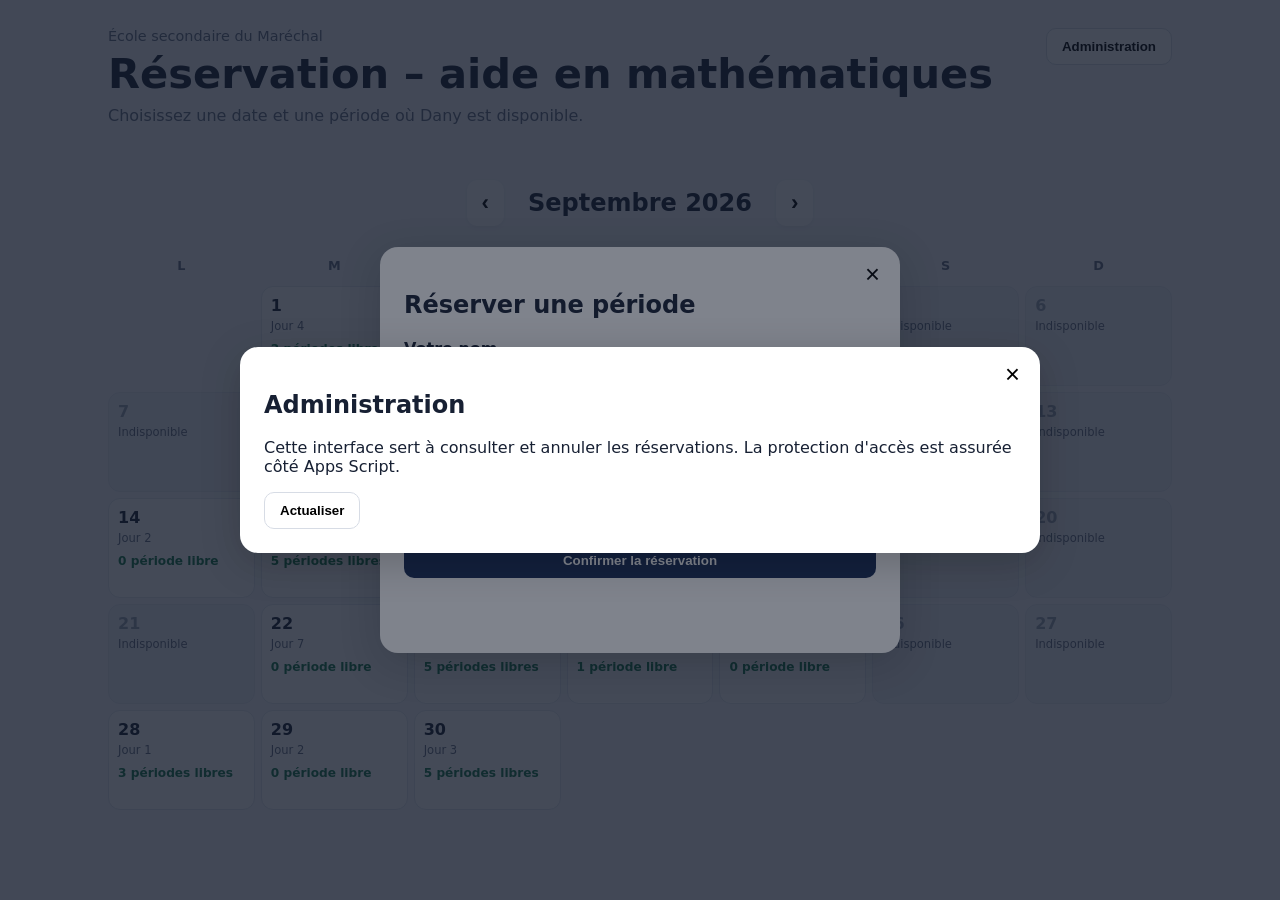
==== index.html @ 2ffc275c "Add files via upload" ====
<!doctype html><html lang="fr"><head><meta charset="utf-8"><meta name="viewport" content="width=device-width,initial-scale=1"><title>Réservation – Aide en mathématiques</title><link rel="stylesheet" href="style.css"></head><body><main><header><div><p class="eyebrow">École secondaire du Maréchal</p><h1>Réservation – aide en mathématiques</h1><p class="sub">Choisissez une date et une période où Dany est disponible.</p></div><button id="adminBtn" class="secondary">Administration</button></header><section class="toolbar"><button id="prev">‹</button><h2 id="month"></h2><button id="next">›</button></section><div id="calendar" class="calendar"></div><section id="slots" class="slots hidden"><div class="slot-head"><h2 id="selectedDate"></h2><button id="closeSlots">Fermer</button></div><div id="slotList"></div></section><section id="booking" class="modal hidden"><div class="modal-card"><button class="x" id="closeBooking">×</button><h2>Réserver une période</h2><p id="bookingInfo"></p><label>Votre nom<input id="name" maxlength="80" autocomplete="name"></label><label>Objet de la rencontre <span class="optional">(facultatif)</span><textarea id="reason" maxlength="200" rows="3"></textarea></label><button id="confirm" class="primary">Confirmer la réservation</button><p id="bookingMsg" class="msg"></p></div></section><section id="admin" class="modal hidden"><div class="modal-card wide"><button class="x" id="closeAdmin">×</button><h2>Administration</h2><p>Cette interface sert à consulter et annuler les réservations. La protection d'accès est assurée côté Apps Script.</p><button id="refreshAdmin" class="secondary">Actualiser</button><div id="adminList"></div></div></section></main><script src="config.js"></script><script src="app.js"></script></body></html>
---- style.css ----
:root{font-family:system-ui,-apple-system,Segoe UI,Roboto,sans-serif;color:#172033;background:#f5f7fb}*{box-sizing:border-box}body{margin:0}main{max-width:1100px;margin:auto;padding:28px 18px 60px}header{display:flex;justify-content:space-between;gap:20px;align-items:flex-start}.eyebrow{margin:0 0 5px;color:#667085;font-size:.9rem}h1{margin:0;font-size:clamp(1.7rem,4vw,2.6rem)}.sub{color:#667085;margin-top:8px}.toolbar{display:flex;justify-content:center;align-items:center;gap:24px;margin:28px 0 14px}.toolbar h2{min-width:220px;text-align:center;text-transform:capitalize}.toolbar button,.secondary,.primary{border:0;border-radius:10px;padding:10px 15px;font-weight:650;cursor:pointer}.toolbar button{font-size:1.4rem;background:white;box-shadow:0 1px 5px #0001}.secondary{background:#fff;border:1px solid #d7dce5}.primary{background:#182b57;color:white;width:100%}.calendar{display:grid;grid-template-columns:repeat(7,1fr);gap:6px}.weekday{text-align:center;font-size:.8rem;color:#667085;font-weight:700;padding:7px}.day{min-height:100px;background:white;border:1px solid #e2e6ee;border-radius:12px;padding:9px;cursor:pointer}.day.muted{background:transparent;border-color:transparent;cursor:default}.day.closed{background:#eef1f5;color:#98a2b3;cursor:not-allowed}.day .num{font-weight:750}.day .cycle{font-size:.72rem;color:#667085;margin-top:4px}.day .free{margin-top:9px;font-size:.76rem;color:#16794c;font-weight:700}.day.selected{outline:2px solid #182b57}.slots{margin-top:20px;background:white;border-radius:16px;padding:18px;box-shadow:0 2px 14px #0001}.slot-head{display:flex;justify-content:space-between;align-items:center}.slot{display:flex;justify-content:space-between;gap:12px;align-items:center;border-top:1px solid #edf0f4;padding:14px 0}.slot button{border:0;border-radius:9px;padding:9px 14px;background:#e8eefb;color:#182b57;font-weight:700;cursor:pointer}.slot.busy{color:#98a2b3}.slot.busy button{background:#eef1f5;color:#98a2b3;cursor:not-allowed}.hidden{display:none}.modal{position:fixed;inset:0;background:#10182888;display:grid;place-items:center;padding:18px;z-index:5}.modal-card{background:white;border-radius:18px;padding:24px;max-width:520px;width:100%;position:relative;box-shadow:0 10px 40px #0003}.modal-card.wide{max-width:800px;max-height:85vh;overflow:auto}.x{position:absolute;right:14px;top:12px;border:0;background:none;font-size:1.6rem;cursor:pointer}label{display:block;font-weight:650;margin:16px 0}input,textarea{display:block;width:100%;margin-top:7px;border:1px solid #ccd2dc;border-radius:9px;padding:10px;font:inherit}.optional{font-weight:400;color:#667085}.msg{min-height:1.2em}.admin-row{border-top:1px solid #edf0f4;padding:12px 0;display:flex;justify-content:space-between;gap:10px}.admin-row button{border:1px solid #d7dce5;background:white;border-radius:8px;padding:7px;cursor:pointer}@media(max-width:650px){.day{min-height:75px;padding:6px}.day .free{font-size:.65rem}.calendar{gap:3px}.weekday{font-size:.7rem}.toolbar{gap:10px}.toolbar h2{min-width:170px}}
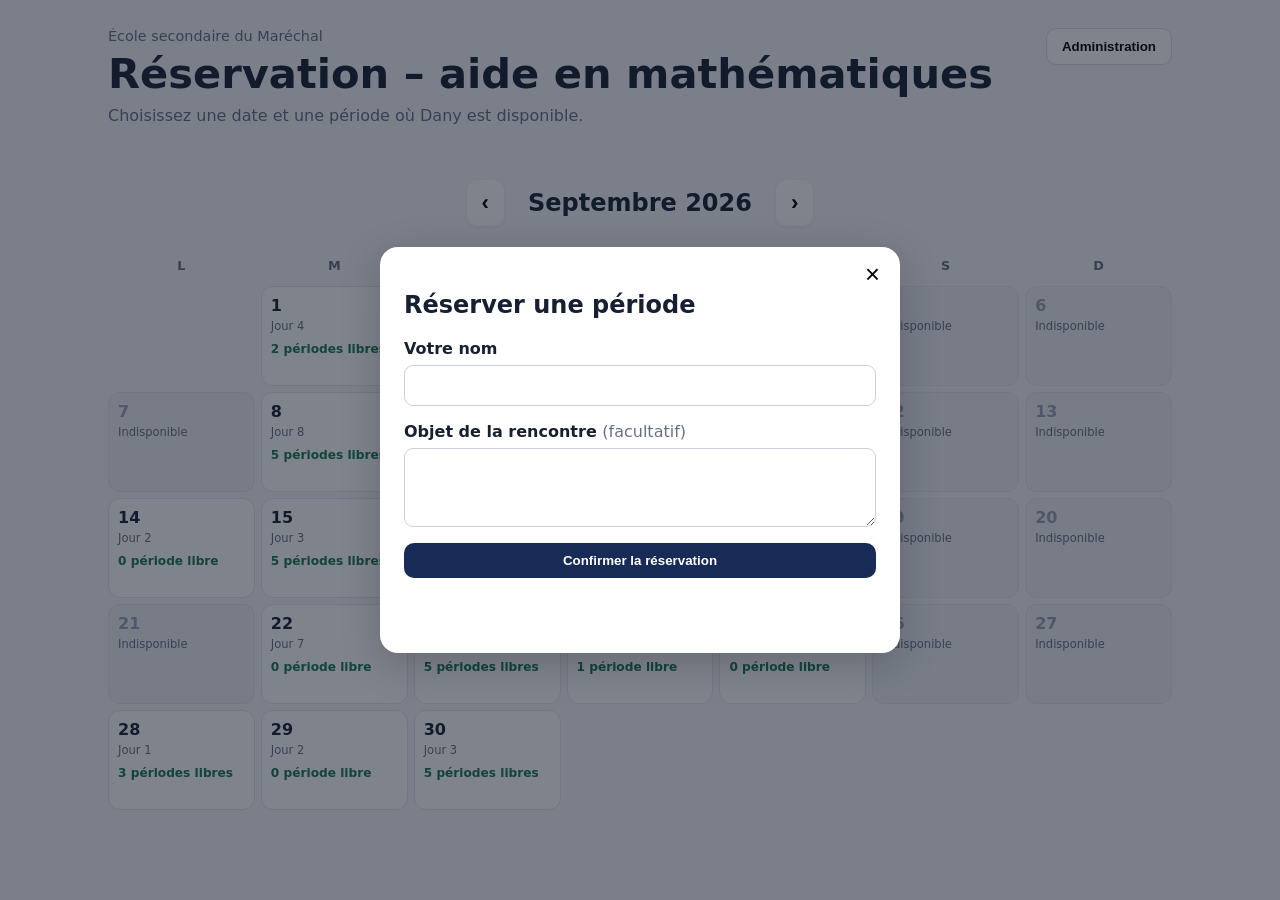
==== commit 3a326488: "Add files via upload" ====
--- a/index.html
+++ b/index.html
@@ -1 +1 @@
-<!doctype html><html lang="fr"><head><meta charset="utf-8"><meta name="viewport" content="width=device-width,initial-scale=1"><title>Réservation – Aide en mathématiques</title><link rel="stylesheet" href="style.css"></head><body><main><header><div><p class="eyebrow">École secondaire du Maréchal</p><h1>Réservation – aide en mathématiques</h1><p class="sub">Choisissez une date et une période où Dany est disponible.</p></div><button id="adminBtn" class="secondary">Administration</button></header><section class="toolbar"><button id="prev">‹</button><h2 id="month"></h2><button id="next">›</button></section><div id="calendar" class="calendar"></div><section id="slots" class="slots hidden"><div class="slot-head"><h2 id="selectedDate"></h2><button id="closeSlots">Fermer</button></div><div id="slotList"></div></section><section id="booking" class="modal hidden"><div class="modal-card"><button class="x" id="closeBooking">×</button><h2>Réserver une période</h2><p id="bookingInfo"></p><label>Votre nom<input id="name" maxlength="80" autocomplete="name"></label><label>Objet de la rencontre <span class="optional">(facultatif)</span><textarea id="reason" maxlength="200" rows="3"></textarea></label><button id="confirm" class="primary">Confirmer la réservation</button><p id="bookingMsg" class="msg"></p></div></section><section id="admin" class="modal hidden"><div class="modal-card wide"><button class="x" id="closeAdmin">×</button><h2>Administration</h2><p>Cette interface sert à consulter et annuler les réservations. La protection d'accès est assurée côté Apps Script.</p><button id="refreshAdmin" class="secondary">Actualiser</button><div id="adminList"></div></div></section></main><script src="config.js"></script><script src="app.js"></script></body></html>
+<!doctype html><html lang="fr"><head><meta charset="utf-8"><meta name="viewport" content="width=device-width,initial-scale=1"><title>Réservation – Aide en mathématiques</title><link rel="stylesheet" href="style.css"></head><body><main><header><div><p class="eyebrow">École secondaire du Maréchal</p><h1>Réservation – aide en mathématiques</h1><p class="sub">Choisissez une date et une période où Dany est disponible.</p></div><button id="adminBtn" class="secondary">Administration</button></header><section class="toolbar"><button id="prev">‹</button><h2 id="month"></h2><button id="next">›</button></section><div id="calendar" class="calendar"></div><section id="slots" class="slots hidden"><div class="slot-head"><h2 id="selectedDate"></h2><button id="closeSlots">Fermer</button></div><div id="slotList"></div></section><section id="booking" class="modal hidden"><div class="modal-card"><button class="x" id="closeBooking">×</button><h2>Réserver une période</h2><p id="bookingInfo"></p><label>Votre nom<input id="name" maxlength="80" autocomplete="name"></label><label>Objet de la rencontre <span class="optional">(facultatif)</span><textarea id="reason" maxlength="200" rows="3"></textarea></label><button id="confirm" class="primary">Confirmer la réservation</button><p id="bookingMsg" class="msg"></p></div></section></main><script src="config.js?v=2"></script><script src="app.js?v=2"></script></body></html>
